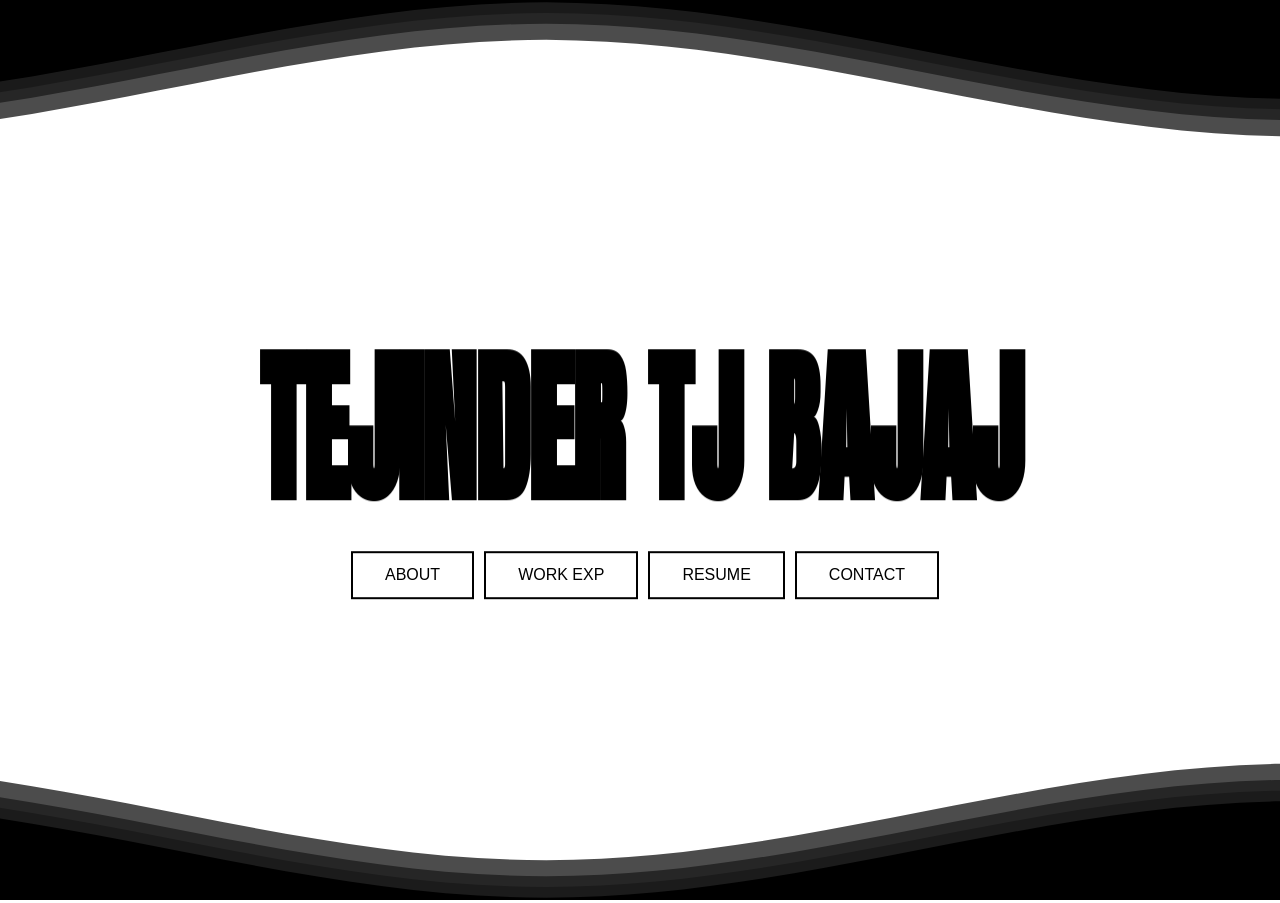
==== index.html @ eef7d951 "added github icon to page" ====
<!DOCTYPE html>
<html>
<head>
<link rel="stylesheet" type="text/css" href="style.css">
<link rel="preconnect" href="https://fonts.googleapis.com">
<link rel="preconnect" href="https://fonts.gstatic.com" crossorigin>
<link href="https://fonts.googleapis.com/css2?family=Anton&family=Archivo+Black&family=Bangers&family=Bebas+Neue&family=Bungee&family=Bungee+Shade&family=Creepster&family=Permanent+Marker&family=Righteous&family=Rubik+Mono+One&family=Russo+One&family=Special+Elite&family=Staatliches&family=Teko:wght@700&family=Titan+One&family=Orbitron:wght@900&family=Faster+One&family=Monoton&family=Fjalla+One&family=Alfa+Slab+One&family=Black+Ops+One&family=Chela+One&family=Frijole&family=Nosifer&family=Rubik+Glitch&family=Vast+Shadow&family=Ultra&family=Shrikhand&display=swap" rel="stylesheet">
<title>Tejinder</title>

<!-- Tab icon: GitHub profile picture. The square link works everywhere and the
     script below swaps it for a circular crop when the browser allows it. -->
<link rel="icon" id="site-icon" href="https://avatars.githubusercontent.com/u/181138594?v=4&amp;s=64">
<link rel="apple-touch-icon" href="https://avatars.githubusercontent.com/u/181138594?v=4&amp;s=180">
<script>
(function(){
  var img=new Image();
  img.crossOrigin='anonymous';
  img.onload=function(){
    try{
      var n=64,c=document.createElement('canvas');c.width=c.height=n;
      var x=c.getContext('2d');
      x.beginPath();x.arc(n/2,n/2,n/2,0,Math.PI*2);x.closePath();x.clip();
      x.drawImage(img,0,0,n,n);
      var url=c.toDataURL('image/png');
      var old=document.getElementById('site-icon');
      var l=document.createElement('link');l.rel='icon';l.type='image/png';l.id='site-icon';l.href=url;
      if(old&&old.parentNode)old.parentNode.removeChild(old);
      document.head.appendChild(l);
    }catch(e){}
  };
  img.src='https://avatars.githubusercontent.com/u/181138594?v=4&s=128';
})();
</script>

<!-- Profile picture badge (self-contained so it does not depend on style.css) -->
<style>
  #ghAvatar{position:fixed;top:16px;right:16px;z-index:50;display:block;width:48px;height:48px;
    border-radius:50%;overflow:hidden;border:2px solid #fff;box-shadow:0 2px 10px rgba(0,0,0,.35);
    transition:transform .2s ease,box-shadow .2s ease}
  #ghAvatar:hover,#ghAvatar:focus-visible{transform:scale(1.08);box-shadow:0 4px 16px rgba(0,0,0,.5)}
  #ghAvatar img{display:block;width:100%;height:100%;object-fit:cover}
</style>
</head>
<body>

<div id="introOverlay">
<div id="introPct">0<span id="introPctSign">%</span></div>
</div>

<a id="ghAvatar" href="https://github.com/justTej100" target="_blank" rel="noopener"
   aria-label="justTej100 on GitHub" title="justTej100 on GitHub">
<img src="https://avatars.githubusercontent.com/u/181138594?v=4&s=128" width="48" height="48"
     alt="justTej100 GitHub profile picture" onerror="this.parentNode.style.display='none'">
</a>

<main>
<div class="tejinder">
<canvas id="nameCanvas" onclick="triggerName()"></canvas>
<div class="buttonC">
<button>About</button>
<button>Work EXP</button>
<button>Resume</button>
<button>Contact</button>
</div>
</div>
</main>

<div class="waves-wrap">
<div>
<svg class="waves" xmlns="http://www.w3.org/2000/svg" xmlns:xlink="http://www.w3.org/1999/xlink"
viewBox="0 24 150 28" preserveAspectRatio="none" shape-rendering="auto">
<defs>
<path id="gentle-wave" d="M-160 44c30 0 58-18 88-18s 58 18 88 18 58-18 88-18 58 18 88 18 v44h-352z" />
</defs>
<g class="parallax">
<use xlink:href="#gentle-wave" x="48" y="0" fill="rgba(0,0,0,0.7)" />
<use xlink:href="#gentle-wave" x="48" y="3" fill="rgba(0,0,0,0.5)" />
<use xlink:href="#gentle-wave" x="48" y="5" fill="rgba(0,0,0,0.3)" />
<use xlink:href="#gentle-wave" x="48" y="7" fill="rgba(0,0,0,1)" />
</g>
</svg>
</div>
<div class="flip-upside-down">
<svg class="waves" xmlns="http://www.w3.org/2000/svg" xmlns:xlink="http://www.w3.org/1999/xlink"
viewBox="0 24 150 28" preserveAspectRatio="none" shape-rendering="auto">
<defs>
<path id="gentle-wave2" d="M-160 44c30 0 58-18 88-18s 58 18 88 18 58-18 88-18 58 18 88 18 v44h-352z" />
</defs>
<g class="parallax">
<use xlink:href="#gentle-wave2" x="48" y="0" fill="rgba(0,0,0,0.7)" />
<use xlink:href="#gentle-wave2" x="48" y="3" fill="rgba(0,0,0,0.5)" />
<use xlink:href="#gentle-wave2" x="48" y="5" fill="rgba(0,0,0,0.3)" />
<use xlink:href="#gentle-wave2" x="48" y="7" fill="rgba(0,0,0,1)" />
</g>
</svg>
</div>
</div>

<script src="script.js"></script>

</body>
</html>
---- style.css ----
@import url(//fonts.googleapis.com/css?family=Lato:300:400);

/* Drop your downloaded Mob Psycho lookalike font file in /fonts and point
   this at it. Falls back to Anton (loaded in index.html) until you do. */
@font-face {
  font-family: 'MobPsycho';
  src: url('fonts/mob100.woff2') format('woff2'),
       url('fonts/mob100.ttf') format('truetype');
  font-display: swap;
}

:root {
  --mob-font: 'MobPsycho', 'Anton', Impact, sans-serif;
}

/* ── Startup power-meter overlay ── */
#introOverlay {
  position: fixed;
  inset: 0;
  background: #000;
  display: flex;
  align-items: center;
  justify-content: center;
  z-index: 9999;
  transition: opacity 0.25s ease, visibility 0.25s ease;
}

#introOverlay.hide {
  opacity: 0;
  visibility: hidden;
  pointer-events: none;
}

#introPct {
  font-family: var(--mob-font);
  font-size: clamp(64px, 18vw, 160px);
  color: #fff;
  letter-spacing: 2px;
  line-height: 1;
}

#introPctSign {
  font-size: 0.5em;
  margin-left: 4px;
}

html {
  height: 100%;
  overflow: hidden;
  scroll-behavior: smooth;
}

body {
  font-family: Arial, Helvetica, sans-serif;
  height: 100%;
  width: 100%;
  margin: 0;
  padding: 0;
  display: flex;
  flex-direction: column;
  overflow: hidden;
  background: #fff;
}

main {
  max-width: 800px;
  margin: 0 auto;
  padding: 20px;
  flex-grow: 1;
}

/* ── Name canvas ── */
#nameCanvas {
  display: block;
  cursor: pointer;
  width: 100%;
  height: auto;
}

/* ── Centered name block ── */
.tejinder {
  position: absolute;
  top: 50%;
  left: 50%;
  transform: translate(-50%, -50%);
  text-align: center;
  width: min(calc(100vw - 16px), 1100px);
}

/* ── Buttons ── */
.buttonC {
  display: flex;
  justify-content: center;
  margin-top: 6px;
}

button {
  margin-left: 10px;
  padding: 0.8em 2em;
  border: 2px solid #000;
  position: relative;
  overflow: hidden;
  background-color: transparent;
  text-align: center;
  text-transform: uppercase;
  font-size: 16px;
  transition: .3s;
  z-index: 1;
  font-family: inherit;
  color: #000;
  cursor: pointer;
}

button::before {
  content: '';
  width: 0;
  height: 300%;
  position: absolute;
  top: 50%;
  left: 50%;
  transform: translate(-50%, -50%) rotate(45deg);
  background: #000;
  transition: .5s ease;
  display: block;
  z-index: -1;
}

button:hover::before {
  width: 105%;
}

button:hover {
  color: #fff;
}

/* ── Waves ── */
.waves-wrap {
  width: 100%;
  position: relative;
}

.waves {
  position: relative;
  width: 100%;
  height: 25vh;
  margin-bottom: -7px;
  min-height: 100px;
  max-height: 150px;
}

.flip-upside-down {
  transform: rotateX(180deg);
  position: fixed;
  top: 0;
  width: 100%;
}

/* ── Wave animation ── */
.parallax > use {
  animation: move-forever 25s cubic-bezier(.55,.5,.45,.5) infinite;
}
.parallax > use:nth-child(1) {
  animation-delay: -2s;
  animation-duration: 7s;
}
.parallax > use:nth-child(2) {
  animation-delay: -3s;
  animation-duration: 10s;
}
.parallax > use:nth-child(3) {
  animation-delay: -4s;
  animation-duration: 13s;
}
.parallax > use:nth-child(4) {
  animation-delay: -5s;
  animation-duration: 20s;
}

@keyframes move-forever {
  0%   { transform: translate3d(-90px,0,0); }
  100% { transform: translate3d(85px,0,0); }
}

/* ── Mobile ── */
@media (max-width: 768px) {
  .waves {
    height: 40px;
    min-height: 40px;
  }
  h1 {
    font-size: 24px;
  }
}
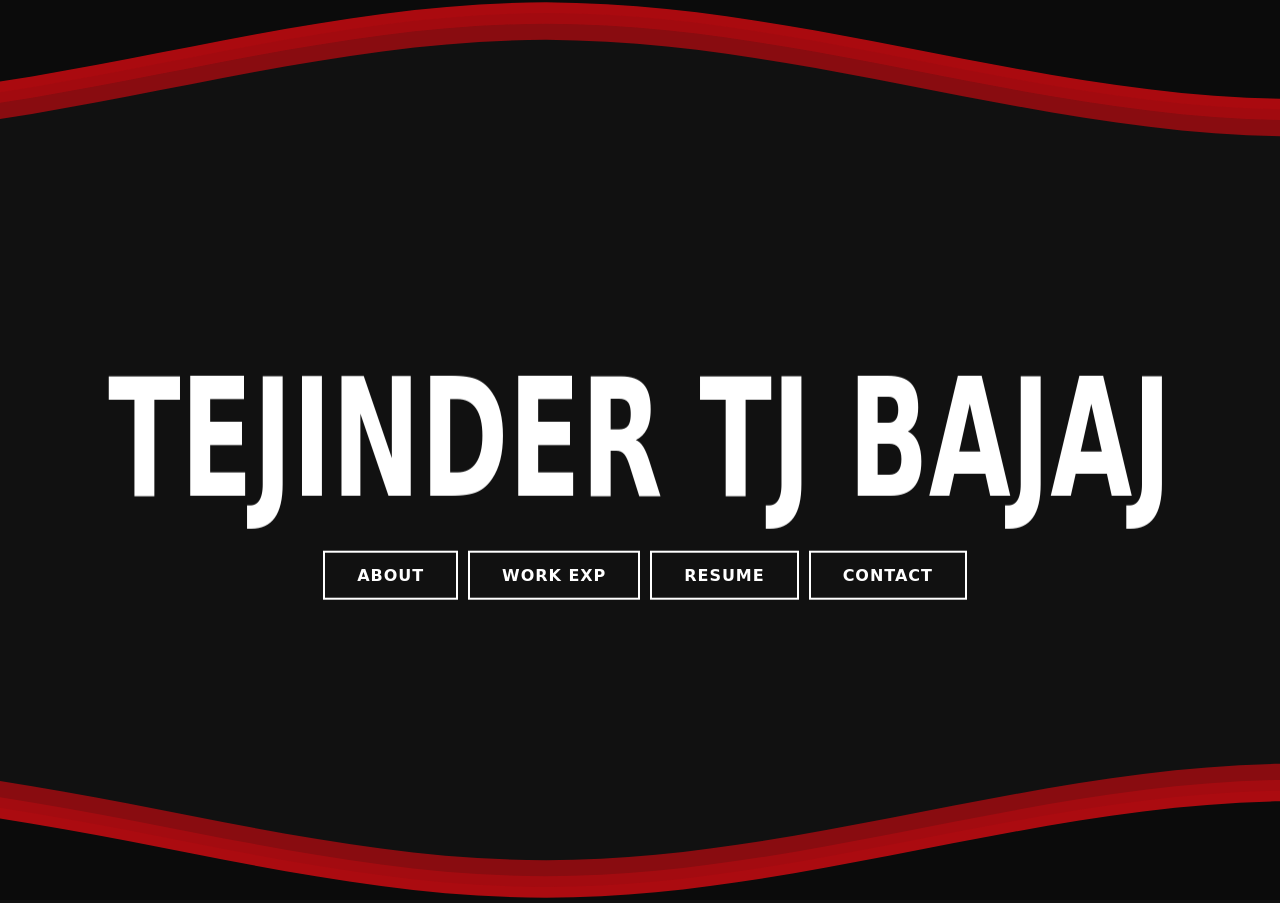
==== commit 1b78f71d: "new design and removed font changing constantly" ====
--- a/index.html
+++ b/index.html
@@ -1,45 +1,52 @@
 <!DOCTYPE html>
-<html>
+<html lang="en">
 <head>
+<meta charset="utf-8">
+<meta name="viewport" content="width=device-width, initial-scale=1">
+<meta name="theme-color" content="#0b0b0b">
+<meta name="color-scheme" content="dark">
 <link rel="stylesheet" type="text/css" href="style.css">
-<link rel="preconnect" href="https://fonts.googleapis.com">
-<link rel="preconnect" href="https://fonts.gstatic.com" crossorigin>
-<link href="https://fonts.googleapis.com/css2?family=Anton&family=Archivo+Black&family=Bangers&family=Bebas+Neue&family=Bungee&family=Bungee+Shade&family=Creepster&family=Permanent+Marker&family=Righteous&family=Rubik+Mono+One&family=Russo+One&family=Special+Elite&family=Staatliches&family=Teko:wght@700&family=Titan+One&family=Orbitron:wght@900&family=Faster+One&family=Monoton&family=Fjalla+One&family=Alfa+Slab+One&family=Black+Ops+One&family=Chela+One&family=Frijole&family=Nosifer&family=Rubik+Glitch&family=Vast+Shadow&family=Ultra&family=Shrikhand&display=swap" rel="stylesheet">
 <title>Tejinder</title>
 
 <!-- Tab icon: GitHub profile picture. The square link works everywhere and the
      script below swaps it for a circular crop when the browser allows it. -->
 <link rel="icon" id="site-icon" href="https://avatars.githubusercontent.com/u/181138594?v=4&amp;s=64">
 <link rel="apple-touch-icon" href="https://avatars.githubusercontent.com/u/181138594?v=4&amp;s=180">
+<!-- Tab icon: GitHub profile picture. The square link is the fallback. The script below
+     upgrades it to a circular crop. It uses its own image size (s=96) so it never shares a
+     cache entry with the other avatar requests on the page, and it retries once on failure. -->
 <script>
 (function(){
-  var img=new Image();
-  img.crossOrigin='anonymous';
-  img.onload=function(){
-    try{
-      var n=64,c=document.createElement('canvas');c.width=c.height=n;
-      var x=c.getContext('2d');
-      x.beginPath();x.arc(n/2,n/2,n/2,0,Math.PI*2);x.closePath();x.clip();
-      x.drawImage(img,0,0,n,n);
-      var url=c.toDataURL('image/png');
-      var old=document.getElementById('site-icon');
-      var l=document.createElement('link');l.rel='icon';l.type='image/png';l.id='site-icon';l.href=url;
-      if(old&&old.parentNode)old.parentNode.removeChild(old);
-      document.head.appendChild(l);
-    }catch(e){}
-  };
-  img.src='https://avatars.githubusercontent.com/u/181138594?v=4&s=128';
+  var BASE='https://avatars.githubusercontent.com/u/181138594?v=4';
+  function swap(url){
+    var old=document.getElementById('site-icon'),l=document.createElement('link');
+    l.rel='icon';l.type='image/png';l.sizes='64x64';l.id='site-icon';l.href=url;
+    if(old&&old.parentNode)old.parentNode.removeChild(old);
+    document.head.appendChild(l);
+  }
+  function circle(img){
+    var n=64,c=document.createElement('canvas');c.width=c.height=n;
+    var x=c.getContext('2d');
+    x.beginPath();x.arc(n/2,n/2,n/2,0,Math.PI*2);x.closePath();x.clip();
+    x.drawImage(img,0,0,n,n);
+    return c.toDataURL('image/png');
+  }
+  function load(src,retry){
+    var img=new Image();img.crossOrigin='anonymous';
+    img.onload=function(){
+      try{swap(circle(img));console.info('[icon] circular icon applied');}
+      catch(e){console.info('[icon] canvas blocked, keeping square icon');}
+    };
+    img.onerror=function(){
+      if(retry){console.info('[icon] first load failed, retrying');load(src+'&r='+Date.now(),false);}
+      else console.info('[icon] avatar unreadable, keeping square icon');
+    };
+    img.src=src;
+  }
+  load(BASE+'&s=96',true);
 })();
 </script>
 
-<!-- Profile picture badge (self-contained so it does not depend on style.css) -->
-<style>
-  #ghAvatar{position:fixed;top:16px;right:16px;z-index:50;display:block;width:48px;height:48px;
-    border-radius:50%;overflow:hidden;border:2px solid #fff;box-shadow:0 2px 10px rgba(0,0,0,.35);
-    transition:transform .2s ease,box-shadow .2s ease}
-  #ghAvatar:hover,#ghAvatar:focus-visible{transform:scale(1.08);box-shadow:0 4px 16px rgba(0,0,0,.5)}
-  #ghAvatar img{display:block;width:100%;height:100%;object-fit:cover}
-</style>
 </head>
 <body>
 
--- a/style.css
+++ b/style.css
@@ -1,23 +1,21 @@
-@import url(//fonts.googleapis.com/css?family=Lato:300:400);
-
-/* Drop your downloaded Mob Psycho lookalike font file in /fonts and point
-   this at it. Falls back to Anton (loaded in index.html) until you do. */
-@font-face {
-  font-family: 'MobPsycho';
-  src: url('fonts/mob100.woff2') format('woff2'),
-       url('fonts/mob100.ttf') format('truetype');
-  font-display: swap;
-}
-
+/* Palette sampled from the reference screenshot */
 :root {
-  --mob-font: 'MobPsycho', 'Anton', Impact, sans-serif;
+  --bg:    #111111;   /* page background */
+  --deep:  #0b0b0b;   /* darker panels, intro screen, wave floor */
+  --red:   #bd0b11;   /* accent */
+  --text:  #ffffff;
+  --muted: #8a8a8a;
+  --line:  #222222;
+  /* Same system UI font stack the report site uses */
+  --font: system-ui, -apple-system, BlinkMacSystemFont, 'Segoe UI', Helvetica, Arial, sans-serif;
+  color-scheme: dark;
 }
 
 /* ── Startup power-meter overlay ── */
 #introOverlay {
   position: fixed;
   inset: 0;
-  background: #000;
+  background: var(--deep);
   display: flex;
   align-items: center;
   justify-content: center;
@@ -32,9 +30,10 @@
 }
 
 #introPct {
-  font-family: var(--mob-font);
+  font-family: var(--font);
+  font-weight: 800;
   font-size: clamp(64px, 18vw, 160px);
-  color: #fff;
+  color: var(--text);
   letter-spacing: 2px;
   line-height: 1;
 }
@@ -42,6 +41,7 @@
 #introPctSign {
   font-size: 0.5em;
   margin-left: 4px;
+  color: var(--red);
 }
 
 html {
@@ -51,7 +51,8 @@
 }
 
 body {
-  font-family: Arial, Helvetica, sans-serif;
+  font-family: var(--font);
+  color: var(--text);
   height: 100%;
   width: 100%;
   margin: 0;
@@ -59,7 +60,7 @@
   display: flex;
   flex-direction: column;
   overflow: hidden;
-  background: #fff;
+  background: var(--bg);
 }
 
 main {
@@ -97,17 +98,19 @@
 button {
   margin-left: 10px;
   padding: 0.8em 2em;
-  border: 2px solid #000;
+  border: 2px solid var(--text);
   position: relative;
   overflow: hidden;
   background-color: transparent;
   text-align: center;
   text-transform: uppercase;
   font-size: 16px;
+  font-weight: 600;
+  letter-spacing: 0.06em;
   transition: .3s;
   z-index: 1;
   font-family: inherit;
-  color: #000;
+  color: var(--text);
   cursor: pointer;
 }
 
@@ -119,7 +122,7 @@
   top: 50%;
   left: 50%;
   transform: translate(-50%, -50%) rotate(45deg);
-  background: #000;
+  background: var(--red);
   transition: .5s ease;
   display: block;
   z-index: -1;
@@ -130,7 +133,42 @@
 }
 
 button:hover {
-  color: #fff;
+  color: var(--text);
+  border-color: var(--red);
+}
+
+button:focus-visible {
+  outline: 2px solid var(--red);
+  outline-offset: 3px;
+}
+
+/* ── GitHub profile picture badge ── */
+#ghAvatar {
+  position: fixed;
+  top: 16px;
+  right: 16px;
+  z-index: 50;
+  display: block;
+  width: 48px;
+  height: 48px;
+  border-radius: 50%;
+  overflow: hidden;
+  border: 2px solid var(--red);
+  box-shadow: 0 2px 10px rgba(0, 0, 0, .6);
+  transition: transform .2s ease, border-color .2s ease;
+}
+
+#ghAvatar:hover,
+#ghAvatar:focus-visible {
+  transform: scale(1.08);
+  border-color: var(--text);
+}
+
+#ghAvatar img {
+  display: block;
+  width: 100%;
+  height: 100%;
+  object-fit: cover;
 }
 
 /* ── Waves ── */
@@ -154,6 +192,12 @@
   top: 0;
   width: 100%;
 }
+
+/* Wave colours (CSS overrides the fill attributes in index.html) */
+.parallax > use:nth-child(1) { fill: rgba(189, 11, 17, 0.7); }
+.parallax > use:nth-child(2) { fill: rgba(189, 11, 17, 0.5); }
+.parallax > use:nth-child(3) { fill: rgba(189, 11, 17, 0.3); }
+.parallax > use:nth-child(4) { fill: var(--deep); }
 
 /* ── Wave animation ── */
 .parallax > use {
@@ -187,7 +231,15 @@
     height: 40px;
     min-height: 40px;
   }
-  h1 {
-    font-size: 24px;
+  .buttonC {
+    flex-wrap: wrap;
+    gap: 8px;
+    padding: 0 8px;
+  }
+  button {
+    margin-left: 0;
+    flex: 1 1 calc(50% - 8px);
+    padding: 0.9em 0.5em;
+    font-size: 14px;
   }
 }
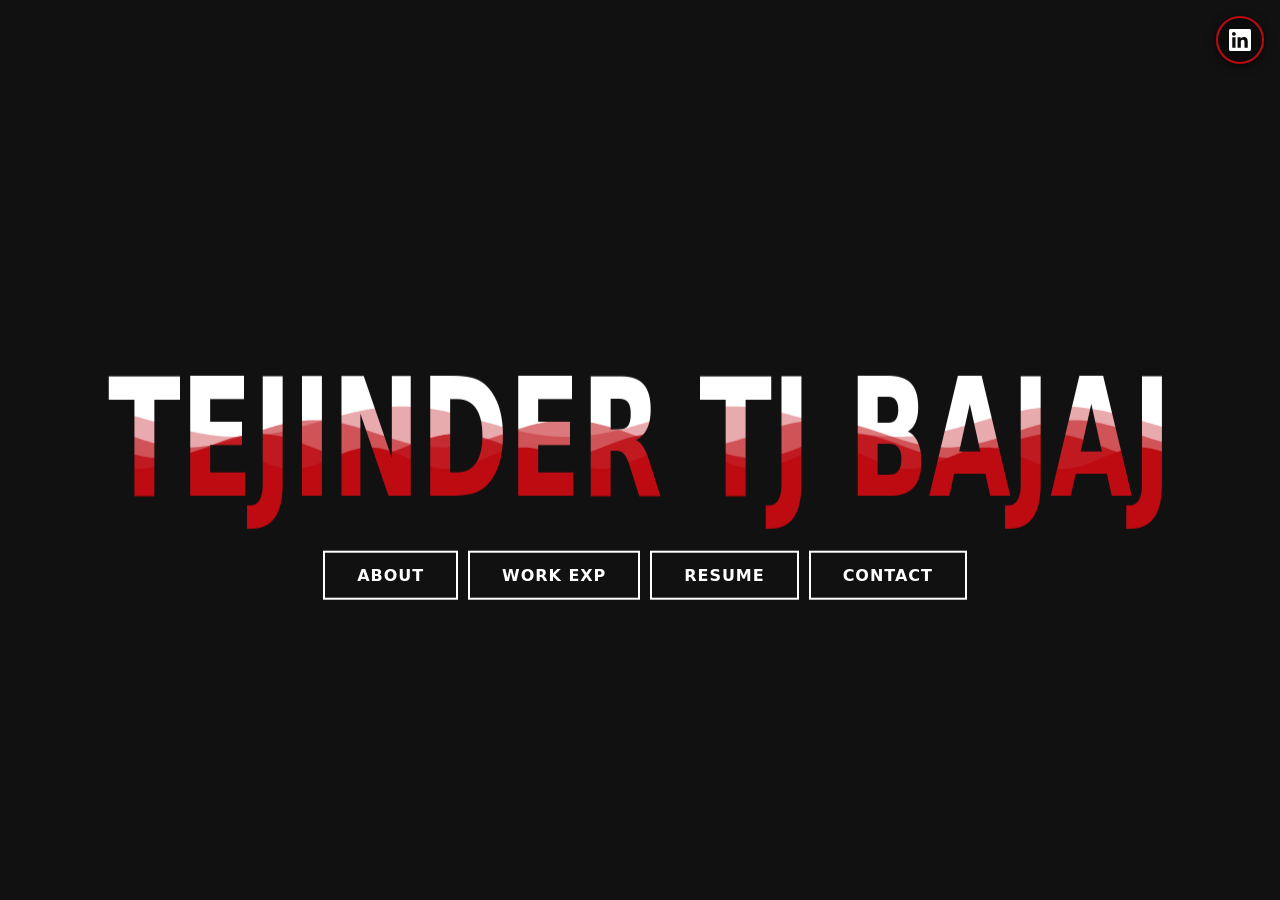
==== commit 86f66263: "placed the waves inside of the text" ====
--- a/index.html
+++ b/index.html
@@ -6,10 +6,68 @@
 <meta name="theme-color" content="#0b0b0b">
 <meta name="color-scheme" content="dark">
 <link rel="stylesheet" type="text/css" href="style.css">
-<title>Tejinder</title>
+<title>Tejinder (TJ) Bajaj | Portfolio</title>
+<meta name="description" content="Personal portfolio of Tejinder (TJ) Bajaj, with links to GitHub (justTej100) and LinkedIn.">
+<meta name="author" content="Tejinder Bajaj">
+<meta name="robots" content="index, follow, max-image-preview:large">
+<link rel="canonical" href="https://justtej100.github.io/portfolio/">
 
-<!-- Tab icon: GitHub profile picture. The square link works everywhere and the
-     script below swaps it for a circular crop when the browser allows it. -->
+<!-- Open Graph / Twitter link previews -->
+<meta property="og:type" content="website">
+<meta property="og:site_name" content="Tejinder (TJ) Bajaj">
+<meta property="og:title" content="Tejinder (TJ) Bajaj | Portfolio">
+<meta property="og:description" content="Personal portfolio of Tejinder (TJ) Bajaj, with links to GitHub (justTej100) and LinkedIn.">
+<meta property="og:url" content="https://justtej100.github.io/portfolio/">
+<meta property="og:image" content="https://justtej100.github.io/portfolio/og-image.png">
+<meta property="og:image:width" content="1200">
+<meta property="og:image:height" content="630">
+<meta property="og:image:alt" content="Tejinder TJ Bajaj portfolio. The name is filled with flowing red waves on a black background.">
+<meta name="twitter:card" content="summary_large_image">
+<meta name="twitter:title" content="Tejinder (TJ) Bajaj | Portfolio">
+<meta name="twitter:description" content="Personal portfolio of Tejinder (TJ) Bajaj, with links to GitHub (justTej100) and LinkedIn.">
+<meta name="twitter:image" content="https://justtej100.github.io/portfolio/og-image.png">
+
+<!-- Structured data so search engines and AI tools know who this page is about -->
+<script type="application/ld+json">
+{
+  "@context": "https://schema.org",
+  "@graph": [
+    {
+      "@type": "WebSite",
+      "@id": "https://justtej100.github.io/portfolio/#website",
+      "url": "https://justtej100.github.io/portfolio/",
+      "name": "Tejinder (TJ) Bajaj",
+      "inLanguage": "en",
+      "publisher": {
+        "@id": "https://justtej100.github.io/portfolio/#person"
+      }
+    },
+    {
+      "@type": "Person",
+      "@id": "https://justtej100.github.io/portfolio/#person",
+      "name": "Tejinder Bajaj",
+      "alternateName": [
+        "TJ Bajaj",
+        "Tejinder TJ Bajaj",
+        "justTej100"
+      ],
+      "url": "https://justtej100.github.io/portfolio/",
+      "image": "https://avatars.githubusercontent.com/u/181138594?v=4",
+      "sameAs": [
+        "https://github.com/justTej100",
+        "https://www.linkedin.com/in/tejindertjbajaj"
+      ],
+      "mainEntityOfPage": {
+        "@id": "https://justtej100.github.io/portfolio/#website"
+      }
+    }
+  ]
+}
+</script>
+
+<!-- Without JavaScript, skip the loading screen and show the name as plain text -->
+<noscript><style>#introOverlay{display:none}.sr-only{position:static;width:auto;height:auto;margin:45vh 16px 0;clip:auto;overflow:visible;text-align:center;font-size:clamp(28px,8vw,64px)}</style></noscript>
+
 <link rel="icon" id="site-icon" href="https://avatars.githubusercontent.com/u/181138594?v=4&amp;s=64">
 <link rel="apple-touch-icon" href="https://avatars.githubusercontent.com/u/181138594?v=4&amp;s=180">
 <!-- Tab icon: GitHub profile picture. The square link is the fallback. The script below
@@ -50,19 +108,24 @@
 </head>
 <body>
 
-<div id="introOverlay">
+<div id="introOverlay" aria-hidden="true" data-nosnippet>
 <div id="introPct">0<span id="introPctSign">%</span></div>
 </div>
 
-<a id="ghAvatar" href="https://github.com/justTej100" target="_blank" rel="noopener"
-   aria-label="justTej100 on GitHub" title="justTej100 on GitHub">
+<nav class="social" aria-label="Social links">
+<a id="liLink" href="https://www.linkedin.com/in/tejindertjbajaj" target="_blank" rel="me noopener"
+   aria-label="Tejinder TJ Bajaj on LinkedIn" title="LinkedIn"><svg viewBox="0 0 24 24" width="22" height="22" aria-hidden="true" focusable="false"><path fill="currentColor" d="M20.447 20.452h-3.554v-5.569c0-1.328-.027-3.037-1.852-3.037-1.853 0-2.136 1.445-2.136 2.939v5.667H9.351V9h3.414v1.561h.046c.477-.9 1.637-1.85 3.37-1.85 3.601 0 4.267 2.37 4.267 5.455v6.286zM5.337 7.433c-1.144 0-2.063-.926-2.063-2.065 0-1.138.92-2.063 2.063-2.063 1.14 0 2.064.925 2.064 2.063 0 1.139-.925 2.065-2.064 2.065zm1.782 13.019H3.555V9h3.564v11.452zM22.225 0H1.771C.792 0 0 .774 0 1.729v20.542C0 23.227.792 24 1.771 24h20.451C23.2 24 24 23.227 24 22.271V1.729C24 .774 23.2 0 22.222 0h.003z"/></svg></a>
+<a id="ghAvatar" href="https://github.com/justTej100" target="_blank" rel="me noopener"
+   aria-label="justTej100 on GitHub" title="GitHub">
 <img src="https://avatars.githubusercontent.com/u/181138594?v=4&s=128" width="48" height="48"
      alt="justTej100 GitHub profile picture" onerror="this.parentNode.style.display='none'">
 </a>
+</nav>
 
 <main>
+<h1 class="sr-only">Tejinder (TJ) Bajaj</h1>
 <div class="tejinder">
-<canvas id="nameCanvas" onclick="triggerName()"></canvas>
+<canvas id="nameCanvas" aria-hidden="true"></canvas>
 <div class="buttonC">
 <button>About</button>
 <button>Work EXP</button>
@@ -72,37 +135,6 @@
 </div>
 </main>
 
-<div class="waves-wrap">
-<div>
-<svg class="waves" xmlns="http://www.w3.org/2000/svg" xmlns:xlink="http://www.w3.org/1999/xlink"
-viewBox="0 24 150 28" preserveAspectRatio="none" shape-rendering="auto">
-<defs>
-<path id="gentle-wave" d="M-160 44c30 0 58-18 88-18s 58 18 88 18 58-18 88-18 58 18 88 18 v44h-352z" />
-</defs>
-<g class="parallax">
-<use xlink:href="#gentle-wave" x="48" y="0" fill="rgba(0,0,0,0.7)" />
-<use xlink:href="#gentle-wave" x="48" y="3" fill="rgba(0,0,0,0.5)" />
-<use xlink:href="#gentle-wave" x="48" y="5" fill="rgba(0,0,0,0.3)" />
-<use xlink:href="#gentle-wave" x="48" y="7" fill="rgba(0,0,0,1)" />
-</g>
-</svg>
-</div>
-<div class="flip-upside-down">
-<svg class="waves" xmlns="http://www.w3.org/2000/svg" xmlns:xlink="http://www.w3.org/1999/xlink"
-viewBox="0 24 150 28" preserveAspectRatio="none" shape-rendering="auto">
-<defs>
-<path id="gentle-wave2" d="M-160 44c30 0 58-18 88-18s 58 18 88 18 58-18 88-18 58 18 88 18 v44h-352z" />
-</defs>
-<g class="parallax">
-<use xlink:href="#gentle-wave2" x="48" y="0" fill="rgba(0,0,0,0.7)" />
-<use xlink:href="#gentle-wave2" x="48" y="3" fill="rgba(0,0,0,0.5)" />
-<use xlink:href="#gentle-wave2" x="48" y="5" fill="rgba(0,0,0,0.3)" />
-<use xlink:href="#gentle-wave2" x="48" y="7" fill="rgba(0,0,0,1)" />
-</g>
-</svg>
-</div>
-</div>
-
 <script src="script.js"></script>
 
 </body>
--- a/style.css
+++ b/style.css
@@ -73,7 +73,6 @@
 /* ── Name canvas ── */
 #nameCanvas {
   display: block;
-  cursor: pointer;
   width: 100%;
   height: auto;
 }
@@ -142,26 +141,45 @@
   outline-offset: 3px;
 }
 
-/* ── GitHub profile picture badge ── */
-#ghAvatar {
+/* ── Social links (LinkedIn + GitHub picture) ── */
+.social {
   position: fixed;
   top: 16px;
   right: 16px;
   z-index: 50;
-  display: block;
+  display: flex;
+  align-items: center;
+  gap: 12px;
+}
+
+.social a {
+  display: flex;
+  align-items: center;
+  justify-content: center;
+  box-sizing: border-box;
   width: 48px;
   height: 48px;
   border-radius: 50%;
   overflow: hidden;
   border: 2px solid var(--red);
   box-shadow: 0 2px 10px rgba(0, 0, 0, .6);
-  transition: transform .2s ease, border-color .2s ease;
-}
-
-#ghAvatar:hover,
-#ghAvatar:focus-visible {
+  transition: transform .2s ease, border-color .2s ease, background-color .2s ease;
+}
+
+.social a:hover,
+.social a:focus-visible {
   transform: scale(1.08);
   border-color: var(--text);
+}
+
+#liLink {
+  background: var(--deep);
+  color: var(--text);
+}
+
+#liLink:hover,
+#liLink:focus-visible {
+  background: var(--red);
 }
 
 #ghAvatar img {
@@ -171,66 +189,8 @@
   object-fit: cover;
 }
 
-/* ── Waves ── */
-.waves-wrap {
-  width: 100%;
-  position: relative;
-}
-
-.waves {
-  position: relative;
-  width: 100%;
-  height: 25vh;
-  margin-bottom: -7px;
-  min-height: 100px;
-  max-height: 150px;
-}
-
-.flip-upside-down {
-  transform: rotateX(180deg);
-  position: fixed;
-  top: 0;
-  width: 100%;
-}
-
-/* Wave colours (CSS overrides the fill attributes in index.html) */
-.parallax > use:nth-child(1) { fill: rgba(189, 11, 17, 0.7); }
-.parallax > use:nth-child(2) { fill: rgba(189, 11, 17, 0.5); }
-.parallax > use:nth-child(3) { fill: rgba(189, 11, 17, 0.3); }
-.parallax > use:nth-child(4) { fill: var(--deep); }
-
-/* ── Wave animation ── */
-.parallax > use {
-  animation: move-forever 25s cubic-bezier(.55,.5,.45,.5) infinite;
-}
-.parallax > use:nth-child(1) {
-  animation-delay: -2s;
-  animation-duration: 7s;
-}
-.parallax > use:nth-child(2) {
-  animation-delay: -3s;
-  animation-duration: 10s;
-}
-.parallax > use:nth-child(3) {
-  animation-delay: -4s;
-  animation-duration: 13s;
-}
-.parallax > use:nth-child(4) {
-  animation-delay: -5s;
-  animation-duration: 20s;
-}
-
-@keyframes move-forever {
-  0%   { transform: translate3d(-90px,0,0); }
-  100% { transform: translate3d(85px,0,0); }
-}
-
 /* ── Mobile ── */
 @media (max-width: 768px) {
-  .waves {
-    height: 40px;
-    min-height: 40px;
-  }
   .buttonC {
     flex-wrap: wrap;
     gap: 8px;
@@ -242,4 +202,17 @@
     padding: 0.9em 0.5em;
     font-size: 14px;
   }
+}
+
+/* Real text for search engines and screen readers (the visible name is drawn on a canvas) */
+.sr-only {
+  position: absolute;
+  width: 1px;
+  height: 1px;
+  margin: -1px;
+  padding: 0;
+  overflow: hidden;
+  clip: rect(0, 0, 0, 0);
+  white-space: nowrap;
+  border: 0;
 }
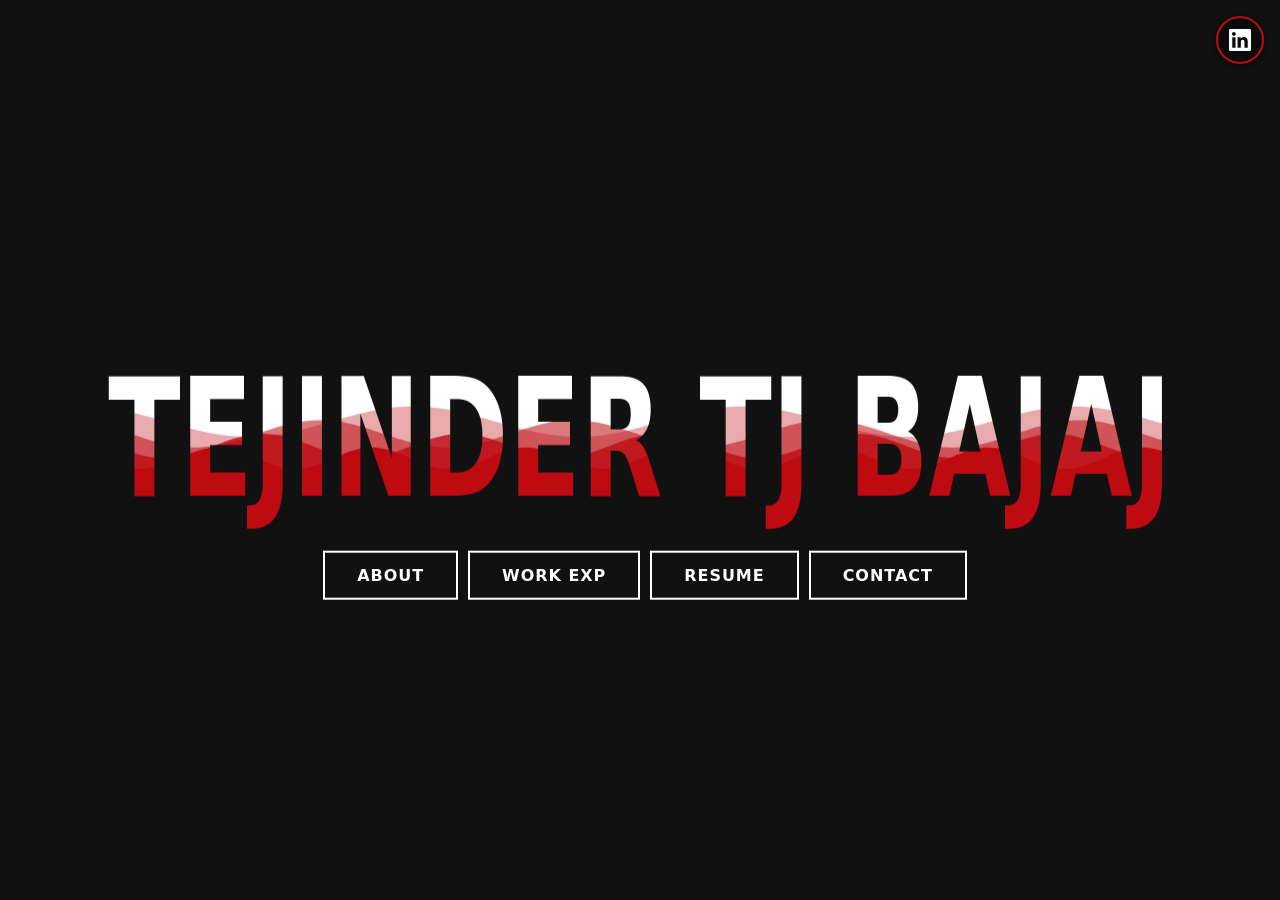
==== commit b40acf7b: "new layout" ====
--- a/index.html
+++ b/index.html
@@ -6,16 +6,16 @@
 <meta name="theme-color" content="#0b0b0b">
 <meta name="color-scheme" content="dark">
 <link rel="stylesheet" type="text/css" href="style.css">
-<title>Tejinder (TJ) Bajaj | Portfolio</title>
-<meta name="description" content="Personal portfolio of Tejinder (TJ) Bajaj, with links to GitHub (justTej100) and LinkedIn.">
+<title>Tejinder Tj Bajaj | Portfolio</title>
+<meta name="description" content="Personal portfolio of Tejinder Tj Bajaj, with links to GitHub (justTej100) and LinkedIn.">
 <meta name="author" content="Tejinder Bajaj">
 <meta name="robots" content="index, follow, max-image-preview:large">
 <link rel="canonical" href="https://justtej100.github.io/portfolio/">
 
 <!-- Open Graph / Twitter link previews -->
 <meta property="og:type" content="website">
-<meta property="og:site_name" content="Tejinder (TJ) Bajaj">
-<meta property="og:title" content="Tejinder (TJ) Bajaj | Portfolio">
+<meta property="og:site_name" content="Tejinder Tj Bajaj">
+<meta property="og:title" content="Tejinder Tj Bajaj | Portfolio">
 <meta property="og:description" content="Personal portfolio of Tejinder (TJ) Bajaj, with links to GitHub (justTej100) and LinkedIn.">
 <meta property="og:url" content="https://justtej100.github.io/portfolio/">
 <meta property="og:image" content="https://justtej100.github.io/portfolio/og-image.png">
@@ -36,7 +36,7 @@
       "@type": "WebSite",
       "@id": "https://justtej100.github.io/portfolio/#website",
       "url": "https://justtej100.github.io/portfolio/",
-      "name": "Tejinder (TJ) Bajaj",
+      "name": "Tejinder Tj Bajaj",
       "inLanguage": "en",
       "publisher": {
         "@id": "https://justtej100.github.io/portfolio/#person"
@@ -47,8 +47,8 @@
       "@id": "https://justtej100.github.io/portfolio/#person",
       "name": "Tejinder Bajaj",
       "alternateName": [
-        "TJ Bajaj",
-        "Tejinder TJ Bajaj",
+        "Tj Bajaj",
+        "Tejinder Tj Bajaj",
         "justTej100"
       ],
       "url": "https://justtej100.github.io/portfolio/",
@@ -114,7 +114,7 @@
 
 <nav class="social" aria-label="Social links">
 <a id="liLink" href="https://www.linkedin.com/in/tejindertjbajaj" target="_blank" rel="me noopener"
-   aria-label="Tejinder TJ Bajaj on LinkedIn" title="LinkedIn"><svg viewBox="0 0 24 24" width="22" height="22" aria-hidden="true" focusable="false"><path fill="currentColor" d="M20.447 20.452h-3.554v-5.569c0-1.328-.027-3.037-1.852-3.037-1.853 0-2.136 1.445-2.136 2.939v5.667H9.351V9h3.414v1.561h.046c.477-.9 1.637-1.85 3.37-1.85 3.601 0 4.267 2.37 4.267 5.455v6.286zM5.337 7.433c-1.144 0-2.063-.926-2.063-2.065 0-1.138.92-2.063 2.063-2.063 1.14 0 2.064.925 2.064 2.063 0 1.139-.925 2.065-2.064 2.065zm1.782 13.019H3.555V9h3.564v11.452zM22.225 0H1.771C.792 0 0 .774 0 1.729v20.542C0 23.227.792 24 1.771 24h20.451C23.2 24 24 23.227 24 22.271V1.729C24 .774 23.2 0 22.222 0h.003z"/></svg></a>
+   aria-label="Tejinder Tj Bajaj on LinkedIn" title="LinkedIn"><svg viewBox="0 0 24 24" width="22" height="22" aria-hidden="true" focusable="false"><path fill="currentColor" d="M20.447 20.452h-3.554v-5.569c0-1.328-.027-3.037-1.852-3.037-1.853 0-2.136 1.445-2.136 2.939v5.667H9.351V9h3.414v1.561h.046c.477-.9 1.637-1.85 3.37-1.85 3.601 0 4.267 2.37 4.267 5.455v6.286zM5.337 7.433c-1.144 0-2.063-.926-2.063-2.065 0-1.138.92-2.063 2.063-2.063 1.14 0 2.064.925 2.064 2.063 0 1.139-.925 2.065-2.064 2.065zm1.782 13.019H3.555V9h3.564v11.452zM22.225 0H1.771C.792 0 0 .774 0 1.729v20.542C0 23.227.792 24 1.771 24h20.451C23.2 24 24 23.227 24 22.271V1.729C24 .774 23.2 0 22.222 0h.003z"/></svg></a>
 <a id="ghAvatar" href="https://github.com/justTej100" target="_blank" rel="me noopener"
    aria-label="justTej100 on GitHub" title="GitHub">
 <img src="https://avatars.githubusercontent.com/u/181138594?v=4&s=128" width="48" height="48"
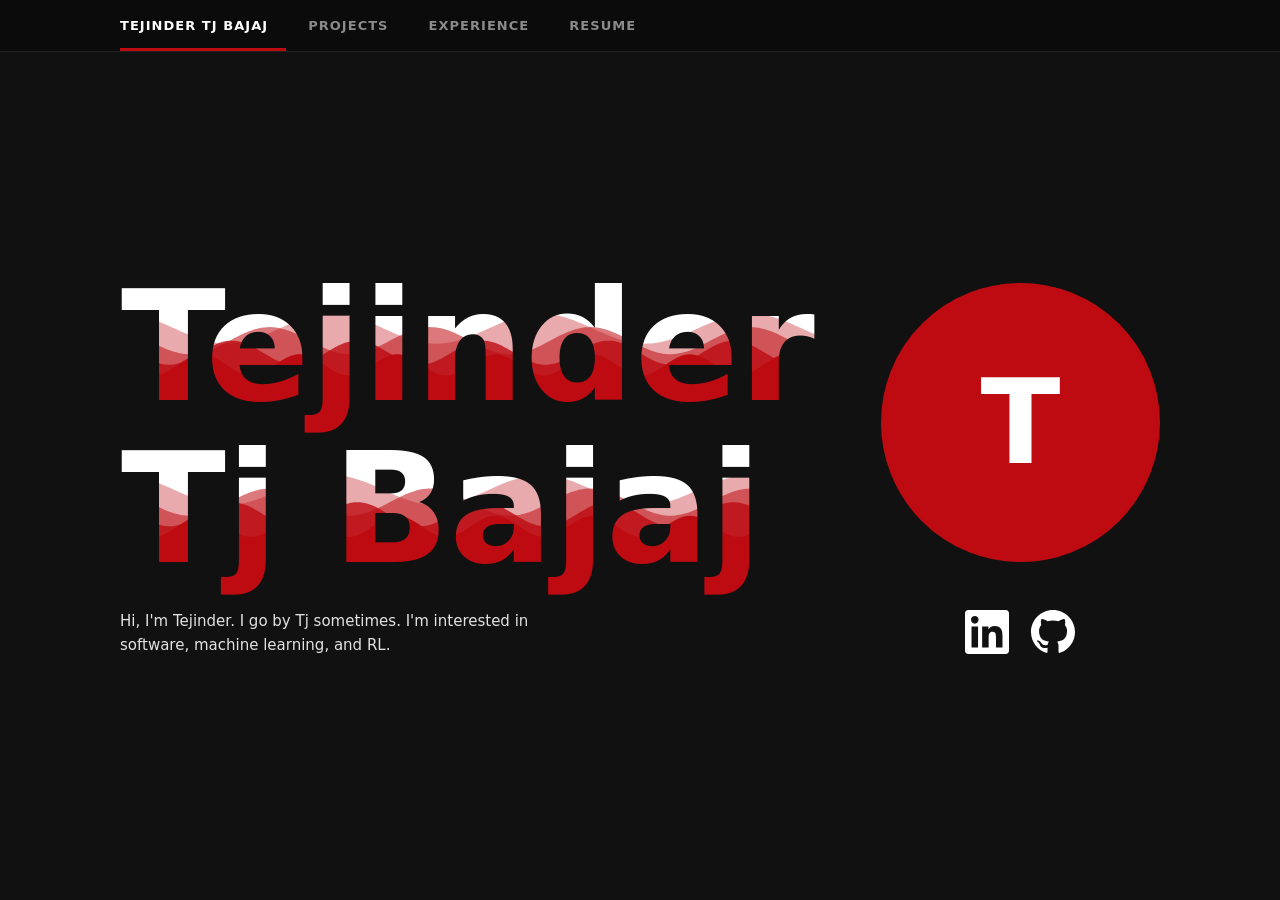
==== commit 2eb97a9b: "changed layout again" ====
--- a/index.html
+++ b/index.html
@@ -5,18 +5,18 @@
 <meta name="viewport" content="width=device-width, initial-scale=1">
 <meta name="theme-color" content="#0b0b0b">
 <meta name="color-scheme" content="dark">
-<link rel="stylesheet" type="text/css" href="style.css">
-<title>Tejinder Tj Bajaj | Portfolio</title>
-<meta name="description" content="Personal portfolio of Tejinder Tj Bajaj, with links to GitHub (justTej100) and LinkedIn.">
+<link rel="stylesheet" href="style.css">
+<title>Tejinder (TJ) Bajaj | Portfolio</title>
+<meta name="description" content="Personal portfolio of Tejinder (TJ) Bajaj, who is interested in software, machine learning, and reinforcement learning (RL).">
 <meta name="author" content="Tejinder Bajaj">
 <meta name="robots" content="index, follow, max-image-preview:large">
 <link rel="canonical" href="https://justtej100.github.io/portfolio/">
 
 <!-- Open Graph / Twitter link previews -->
 <meta property="og:type" content="website">
-<meta property="og:site_name" content="Tejinder Tj Bajaj">
-<meta property="og:title" content="Tejinder Tj Bajaj | Portfolio">
-<meta property="og:description" content="Personal portfolio of Tejinder (TJ) Bajaj, with links to GitHub (justTej100) and LinkedIn.">
+<meta property="og:site_name" content="Tejinder (TJ) Bajaj">
+<meta property="og:title" content="Tejinder (TJ) Bajaj | Portfolio">
+<meta property="og:description" content="Personal portfolio of Tejinder (TJ) Bajaj, who is interested in software, machine learning, and reinforcement learning (RL).">
 <meta property="og:url" content="https://justtej100.github.io/portfolio/">
 <meta property="og:image" content="https://justtej100.github.io/portfolio/og-image.png">
 <meta property="og:image:width" content="1200">
@@ -24,7 +24,7 @@
 <meta property="og:image:alt" content="Tejinder TJ Bajaj portfolio. The name is filled with flowing red waves on a black background.">
 <meta name="twitter:card" content="summary_large_image">
 <meta name="twitter:title" content="Tejinder (TJ) Bajaj | Portfolio">
-<meta name="twitter:description" content="Personal portfolio of Tejinder (TJ) Bajaj, with links to GitHub (justTej100) and LinkedIn.">
+<meta name="twitter:description" content="Personal portfolio of Tejinder (TJ) Bajaj, who is interested in software, machine learning, and reinforcement learning (RL).">
 <meta name="twitter:image" content="https://justtej100.github.io/portfolio/og-image.png">
 
 <!-- Structured data so search engines and AI tools know who this page is about -->
@@ -36,7 +36,7 @@
       "@type": "WebSite",
       "@id": "https://justtej100.github.io/portfolio/#website",
       "url": "https://justtej100.github.io/portfolio/",
-      "name": "Tejinder Tj Bajaj",
+      "name": "Tejinder (TJ) Bajaj",
       "inLanguage": "en",
       "publisher": {
         "@id": "https://justtej100.github.io/portfolio/#person"
@@ -47,12 +47,18 @@
       "@id": "https://justtej100.github.io/portfolio/#person",
       "name": "Tejinder Bajaj",
       "alternateName": [
-        "Tj Bajaj",
-        "Tejinder Tj Bajaj",
+        "TJ Bajaj",
+        "Tejinder TJ Bajaj",
         "justTej100"
       ],
       "url": "https://justtej100.github.io/portfolio/",
       "image": "https://avatars.githubusercontent.com/u/181138594?v=4",
+      "description": "Interested in software, machine learning, and reinforcement learning.",
+      "knowsAbout": [
+        "Software",
+        "Machine learning",
+        "Reinforcement learning"
+      ],
       "sameAs": [
         "https://github.com/justTej100",
         "https://www.linkedin.com/in/tejindertjbajaj"
@@ -60,82 +66,60 @@
       "mainEntityOfPage": {
         "@id": "https://justtej100.github.io/portfolio/#website"
       }
+    },
+    {
+      "@type": "WebPage",
+      "@id": "https://justtej100.github.io/portfolio/#webpage",
+      "url": "https://justtej100.github.io/portfolio/",
+      "name": "Tejinder (TJ) Bajaj | Portfolio",
+      "isPartOf": {
+        "@id": "https://justtej100.github.io/portfolio/#website"
+      },
+      "about": {
+        "@id": "https://justtej100.github.io/portfolio/#person"
+      }
     }
   ]
 }
 </script>
 
-<!-- Without JavaScript, skip the loading screen and show the name as plain text -->
-<noscript><style>#introOverlay{display:none}.sr-only{position:static;width:auto;height:auto;margin:45vh 16px 0;clip:auto;overflow:visible;text-align:center;font-size:clamp(28px,8vw,64px)}</style></noscript>
-
+<!-- Tab icon: GitHub profile picture. The square link is the fallback and icon.js swaps in a circular crop. -->
 <link rel="icon" id="site-icon" href="https://avatars.githubusercontent.com/u/181138594?v=4&amp;s=64">
 <link rel="apple-touch-icon" href="https://avatars.githubusercontent.com/u/181138594?v=4&amp;s=180">
-<!-- Tab icon: GitHub profile picture. The square link is the fallback. The script below
-     upgrades it to a circular crop. It uses its own image size (s=96) so it never shares a
-     cache entry with the other avatar requests on the page, and it retries once on failure. -->
-<script>
-(function(){
-  var BASE='https://avatars.githubusercontent.com/u/181138594?v=4';
-  function swap(url){
-    var old=document.getElementById('site-icon'),l=document.createElement('link');
-    l.rel='icon';l.type='image/png';l.sizes='64x64';l.id='site-icon';l.href=url;
-    if(old&&old.parentNode)old.parentNode.removeChild(old);
-    document.head.appendChild(l);
-  }
-  function circle(img){
-    var n=64,c=document.createElement('canvas');c.width=c.height=n;
-    var x=c.getContext('2d');
-    x.beginPath();x.arc(n/2,n/2,n/2,0,Math.PI*2);x.closePath();x.clip();
-    x.drawImage(img,0,0,n,n);
-    return c.toDataURL('image/png');
-  }
-  function load(src,retry){
-    var img=new Image();img.crossOrigin='anonymous';
-    img.onload=function(){
-      try{swap(circle(img));console.info('[icon] circular icon applied');}
-      catch(e){console.info('[icon] canvas blocked, keeping square icon');}
-    };
-    img.onerror=function(){
-      if(retry){console.info('[icon] first load failed, retrying');load(src+'&r='+Date.now(),false);}
-      else console.info('[icon] avatar unreadable, keeping square icon');
-    };
-    img.src=src;
-  }
-  load(BASE+'&s=96',true);
-})();
-</script>
-
+<script src="icon.js" defer></script>
+<!-- Skip the loading screen for repeat visits in the same session -->
+<script>try{if(sessionStorage.getItem('introSeen'))document.documentElement.className+=' intro-seen'}catch(e){}</script>
+<!-- Without JavaScript, skip the loading screen and show the name as plain text -->
+<noscript><style>#introOverlay{display:none}#nameCanvas{display:none}.sr-only{position:static;width:auto;height:auto;margin:0 0 12px;clip:auto;overflow:visible;font-size:clamp(36px,8vw,72px);line-height:1.05;font-weight:800}</style></noscript>
 </head>
 <body>
-
 <div id="introOverlay" aria-hidden="true" data-nosnippet>
 <div id="introPct">0<span id="introPctSign">%</span></div>
 </div>
 
-<nav class="social" aria-label="Social links">
-<a id="liLink" href="https://www.linkedin.com/in/tejindertjbajaj" target="_blank" rel="me noopener"
-   aria-label="Tejinder Tj Bajaj on LinkedIn" title="LinkedIn"><svg viewBox="0 0 24 24" width="22" height="22" aria-hidden="true" focusable="false"><path fill="currentColor" d="M20.447 20.452h-3.554v-5.569c0-1.328-.027-3.037-1.852-3.037-1.853 0-2.136 1.445-2.136 2.939v5.667H9.351V9h3.414v1.561h.046c.477-.9 1.637-1.85 3.37-1.85 3.601 0 4.267 2.37 4.267 5.455v6.286zM5.337 7.433c-1.144 0-2.063-.926-2.063-2.065 0-1.138.92-2.063 2.063-2.063 1.14 0 2.064.925 2.064 2.063 0 1.139-.925 2.065-2.064 2.065zm1.782 13.019H3.555V9h3.564v11.452zM22.225 0H1.771C.792 0 0 .774 0 1.729v20.542C0 23.227.792 24 1.771 24h20.451C23.2 24 24 23.227 24 22.271V1.729C24 .774 23.2 0 22.222 0h.003z"/></svg></a>
-<a id="ghAvatar" href="https://github.com/justTej100" target="_blank" rel="me noopener"
-   aria-label="justTej100 on GitHub" title="GitHub">
-<img src="https://avatars.githubusercontent.com/u/181138594?v=4&s=128" width="48" height="48"
-     alt="justTej100 GitHub profile picture" onerror="this.parentNode.style.display='none'">
-</a>
+<header class="topbar"><div class="wrap"><nav class="tabs" aria-label="Main">
+<a href="./" aria-current="page">Tejinder Tj Bajaj</a>
+<a href="projects/">Projects</a>
+<a href="experience/">Experience</a>
+<a href="resume/">Resume</a>
+</nav></div></header>
+
+<main class="hero-wrap">
+<div class="wrap">
+<h1 class="sr-only">Tejinder (TJ) Bajaj</h1>
+<section class="hero" id="hero" aria-label="Introduction">
+<div class="hero-name" id="nameCell"><canvas id="nameCanvas" aria-hidden="true"></canvas></div>
+<div class="hero-photo" id="heroPhoto"><span aria-hidden="true">T</span>
+<img src="https://avatars.githubusercontent.com/u/181138594?v=4&amp;s=480" alt="Tejinder's GitHub profile picture" width="280" height="280" onerror="this.remove()"></div>
+<p class="hero-intro">Hi, I'm Tejinder. I go by Tj sometimes. I'm interested in software, machine learning, and RL.</p>
+<nav class="hero-social" aria-label="Social links">
+<a class="icon-link" href="https://www.linkedin.com/in/tejindertjbajaj" target="_blank" rel="me noopener" aria-label="Tejinder TJ Bajaj on LinkedIn" title="LinkedIn"><svg viewBox="0 0 24 24" aria-hidden="true" focusable="false"><path fill="currentColor" d="M20.447 20.452h-3.554v-5.569c0-1.328-.027-3.037-1.852-3.037-1.853 0-2.136 1.445-2.136 2.939v5.667H9.351V9h3.414v1.561h.046c.477-.9 1.637-1.85 3.37-1.85 3.601 0 4.267 2.37 4.267 5.455v6.286zM5.337 7.433c-1.144 0-2.063-.926-2.063-2.065 0-1.138.92-2.063 2.063-2.063 1.14 0 2.064.925 2.064 2.063 0 1.139-.925 2.065-2.064 2.065zm1.782 13.019H3.555V9h3.564v11.452zM22.225 0H1.771C.792 0 0 .774 0 1.729v20.542C0 23.227.792 24 1.771 24h20.451C23.2 24 24 23.227 24 22.271V1.729C24 .774 23.2 0 22.222 0h.003z"/></svg></a>
+<a class="icon-link" href="https://github.com/justTej100" target="_blank" rel="me noopener" aria-label="justTej100 on GitHub" title="GitHub"><svg viewBox="0 0 16 16" aria-hidden="true" focusable="false"><path fill="currentColor" d="M8 0C3.58 0 0 3.58 0 8c0 3.54 2.29 6.53 5.47 7.59.4.07.55-.17.55-.38 0-.19-.01-.82-.01-1.49-2.01.37-2.53-.49-2.69-.94-.09-.23-.48-.94-.82-1.13-.28-.15-.68-.52-.01-.53.63-.01 1.08.58 1.23.82.72 1.21 1.87.87 2.33.66.07-.52.28-.87.51-1.07-1.78-.2-3.64-.89-3.64-3.95 0-.87.31-1.59.82-2.15-.08-.2-.36-1.02.08-2.12 0 0 .67-.21 2.2.82.64-.18 1.32-.27 2-.27.68 0 1.36.09 2 .27 1.53-1.04 2.2-.82 2.2-.82.44 1.1.16 1.92.08 2.12.51.56.82 1.27.82 2.15 0 3.07-1.87 3.75-3.65 3.95.29.25.54.73.54 1.48 0 1.07-.01 1.93-.01 2.2 0 .21.15.46.55.38A8.013 8.013 0 0016 8c0-4.42-3.58-8-8-8z"/></svg></a>
 </nav>
-
-<main>
-<h1 class="sr-only">Tejinder (TJ) Bajaj</h1>
-<div class="tejinder">
-<canvas id="nameCanvas" aria-hidden="true"></canvas>
-<div class="buttonC">
-<button>About</button>
-<button>Work EXP</button>
-<button>Resume</button>
-<button>Contact</button>
-</div>
+</section>
 </div>
 </main>
 
 <script src="script.js"></script>
-
 </body>
-</html>+</html>
--- a/style.css
+++ b/style.css
@@ -1,207 +1,35 @@
 /* Palette sampled from the reference screenshot */
 :root {
   --bg:    #111111;   /* page background */
-  --deep:  #0b0b0b;   /* darker panels, intro screen, wave floor */
+  --deep:  #0b0b0b;   /* nav bar, cards, intro screen */
   --red:   #bd0b11;   /* accent */
   --text:  #ffffff;
+  --soft:  #e2e2e2;   /* body copy */
   --muted: #8a8a8a;
   --line:  #222222;
+  --wrap:  1040px;
   /* Same system UI font stack the report site uses */
   --font: system-ui, -apple-system, BlinkMacSystemFont, 'Segoe UI', Helvetica, Arial, sans-serif;
   color-scheme: dark;
 }
 
-/* ── Startup power-meter overlay ── */
-#introOverlay {
-  position: fixed;
-  inset: 0;
-  background: var(--deep);
-  display: flex;
-  align-items: center;
-  justify-content: center;
-  z-index: 9999;
-  transition: opacity 0.25s ease, visibility 0.25s ease;
-}
-
-#introOverlay.hide {
-  opacity: 0;
-  visibility: hidden;
-  pointer-events: none;
-}
-
-#introPct {
+* { box-sizing: border-box; }
+
+html { scroll-behavior: smooth; }
+
+body {
+  margin: 0;
+  min-height: 100vh;
+  display: flex;
+  flex-direction: column;
+  background: var(--bg);
+  color: var(--text);
   font-family: var(--font);
-  font-weight: 800;
-  font-size: clamp(64px, 18vw, 160px);
-  color: var(--text);
-  letter-spacing: 2px;
-  line-height: 1;
-}
-
-#introPctSign {
-  font-size: 0.5em;
-  margin-left: 4px;
-  color: var(--red);
-}
-
-html {
-  height: 100%;
-  overflow: hidden;
-  scroll-behavior: smooth;
-}
-
-body {
-  font-family: var(--font);
-  color: var(--text);
-  height: 100%;
-  width: 100%;
-  margin: 0;
-  padding: 0;
-  display: flex;
-  flex-direction: column;
-  overflow: hidden;
-  background: var(--bg);
-}
-
-main {
-  max-width: 800px;
-  margin: 0 auto;
-  padding: 20px;
-  flex-grow: 1;
-}
-
-/* ── Name canvas ── */
-#nameCanvas {
-  display: block;
-  width: 100%;
-  height: auto;
-}
-
-/* ── Centered name block ── */
-.tejinder {
-  position: absolute;
-  top: 50%;
-  left: 50%;
-  transform: translate(-50%, -50%);
-  text-align: center;
-  width: min(calc(100vw - 16px), 1100px);
-}
-
-/* ── Buttons ── */
-.buttonC {
-  display: flex;
-  justify-content: center;
-  margin-top: 6px;
-}
-
-button {
-  margin-left: 10px;
-  padding: 0.8em 2em;
-  border: 2px solid var(--text);
-  position: relative;
-  overflow: hidden;
-  background-color: transparent;
-  text-align: center;
-  text-transform: uppercase;
-  font-size: 16px;
-  font-weight: 600;
-  letter-spacing: 0.06em;
-  transition: .3s;
-  z-index: 1;
-  font-family: inherit;
-  color: var(--text);
-  cursor: pointer;
-}
-
-button::before {
-  content: '';
-  width: 0;
-  height: 300%;
-  position: absolute;
-  top: 50%;
-  left: 50%;
-  transform: translate(-50%, -50%) rotate(45deg);
-  background: var(--red);
-  transition: .5s ease;
-  display: block;
-  z-index: -1;
-}
-
-button:hover::before {
-  width: 105%;
-}
-
-button:hover {
-  color: var(--text);
-  border-color: var(--red);
-}
-
-button:focus-visible {
-  outline: 2px solid var(--red);
-  outline-offset: 3px;
-}
-
-/* ── Social links (LinkedIn + GitHub picture) ── */
-.social {
-  position: fixed;
-  top: 16px;
-  right: 16px;
-  z-index: 50;
-  display: flex;
-  align-items: center;
-  gap: 12px;
-}
-
-.social a {
-  display: flex;
-  align-items: center;
-  justify-content: center;
-  box-sizing: border-box;
-  width: 48px;
-  height: 48px;
-  border-radius: 50%;
-  overflow: hidden;
-  border: 2px solid var(--red);
-  box-shadow: 0 2px 10px rgba(0, 0, 0, .6);
-  transition: transform .2s ease, border-color .2s ease, background-color .2s ease;
-}
-
-.social a:hover,
-.social a:focus-visible {
-  transform: scale(1.08);
-  border-color: var(--text);
-}
-
-#liLink {
-  background: var(--deep);
-  color: var(--text);
-}
-
-#liLink:hover,
-#liLink:focus-visible {
-  background: var(--red);
-}
-
-#ghAvatar img {
-  display: block;
-  width: 100%;
-  height: 100%;
-  object-fit: cover;
-}
-
-/* ── Mobile ── */
-@media (max-width: 768px) {
-  .buttonC {
-    flex-wrap: wrap;
-    gap: 8px;
-    padding: 0 8px;
-  }
-  button {
-    margin-left: 0;
-    flex: 1 1 calc(50% - 8px);
-    padding: 0.9em 0.5em;
-    font-size: 14px;
-  }
+}
+
+.wrap {
+  width: min(var(--wrap), calc(100% - 48px));
+  margin-inline: auto;
 }
 
 /* Real text for search engines and screen readers (the visible name is drawn on a canvas) */
@@ -215,4 +43,235 @@
   clip: rect(0, 0, 0, 0);
   white-space: nowrap;
   border: 0;
-}+}
+
+/* ── Startup power-meter overlay ── */
+#introOverlay {
+  position: fixed;
+  inset: 0;
+  background: var(--deep);
+  display: flex;
+  align-items: center;
+  justify-content: center;
+  z-index: 9999;
+  transition: opacity 0.25s ease, visibility 0.25s ease;
+}
+#introOverlay.hide { opacity: 0; visibility: hidden; pointer-events: none; }
+.intro-seen #introOverlay { display: none; }
+
+#introPct {
+  font-family: var(--font);
+  font-weight: 800;
+  font-size: clamp(64px, 18vw, 160px);
+  color: var(--text);
+  letter-spacing: 2px;
+  line-height: 1;
+}
+#introPctSign { font-size: 0.5em; margin-left: 4px; color: var(--red); }
+
+/* ── Top navigation bar ── */
+.topbar {
+  position: sticky;
+  top: 0;
+  z-index: 40;
+  background: var(--deep);
+  border-bottom: 1px solid var(--line);
+}
+
+.tabs {
+  display: flex;
+  gap: 4px;
+  overflow-x: auto;
+  scrollbar-width: none;
+}
+.tabs::-webkit-scrollbar { display: none; }
+
+.tabs a {
+  flex: none;
+  display: block;
+  padding: 18px 18px 15px;
+  font-size: 13px;
+  font-weight: 700;
+  letter-spacing: 0.08em;
+  text-transform: uppercase;
+  text-decoration: none;
+  white-space: nowrap;
+  color: var(--muted);
+  border-bottom: 3px solid transparent;
+  transition: color .2s ease, border-color .2s ease;
+}
+.tabs a:first-child { padding-left: 0; }
+.tabs a:hover { color: var(--text); }
+.tabs a[aria-current="page"] { color: var(--text); border-bottom-color: var(--red); }
+.tabs a:focus-visible { outline: 2px solid var(--red); outline-offset: -2px; }
+
+/* ── Home: name + photo ── */
+.hero-wrap {
+  flex: 1;
+  display: flex;
+  align-items: center;
+  padding: 32px 0 48px;
+}
+
+.hero {
+  --pfp: clamp(150px, 26vw, 280px);   /* script.js sets this so the photo matches the name's height */
+  --gap: clamp(24px, 5vw, 64px);
+  display: grid;
+  grid-template-columns: minmax(0, 1fr) var(--pfp);
+  grid-template-areas:
+    "name  photo"
+    "intro social";
+  column-gap: var(--gap);
+  row-gap: 10px;
+  align-items: start;
+}
+
+.hero-name  { grid-area: name; min-width: 0; }
+#nameCanvas { display: block; }
+
+.hero-photo {
+  grid-area: photo;
+  position: relative;
+  width: var(--pfp);
+  height: var(--pfp);
+  margin-top: 4px;                      /* matches the canvas top padding in script.js */
+  border-radius: 50%;
+  overflow: hidden;
+  border: 3px solid var(--red);
+  background: var(--red);
+  display: grid;
+  place-items: center;
+  font-size: calc(var(--pfp) * 0.42);
+  font-weight: 800;
+}
+.hero-photo img {
+  position: absolute;
+  inset: 0;
+  width: 100%;
+  height: 100%;
+  object-fit: cover;
+}
+
+.hero-intro {
+  grid-area: intro;
+  margin: 0;
+  max-width: 46ch;
+  font-size: 15px;
+  line-height: 1.55;
+  color: var(--soft);
+}
+
+.hero-social {
+  grid-area: social;
+  justify-self: center;
+  display: flex;
+  gap: 22px;
+}
+
+/* Social icons turn red on hover */
+.icon-link {
+  display: inline-flex;
+  color: var(--text);
+  transition: color .2s ease, transform .2s ease;
+}
+.icon-link svg { width: 44px; height: 44px; display: block; }
+.icon-link:hover,
+.icon-link:focus-visible { color: var(--red); transform: translateY(-2px); }
+.icon-link:focus-visible { outline: 2px solid var(--red); outline-offset: 4px; border-radius: 4px; }
+
+/* ── Inner pages ── */
+.page { padding: 48px 0 88px; }
+
+.page h1 {
+  margin: 0 0 14px;
+  font-size: clamp(36px, 6vw, 60px);
+  line-height: 1.05;
+  font-weight: 800;
+}
+
+.lead { margin: 0; max-width: 62ch; font-size: 17px; line-height: 1.6; color: var(--soft); }
+
+.card {
+  margin-top: 30px;
+  padding: 26px;
+  background: var(--deep);
+  border: 1px solid var(--line);
+  border-left: 3px solid var(--red);
+  border-radius: 6px;
+}
+.card h2 { margin: 0 0 10px; font-size: 22px; line-height: 1.25; }
+.card p  { margin: 0 0 12px; line-height: 1.6; color: var(--soft); max-width: 70ch; }
+
+.tags { display: flex; flex-wrap: wrap; gap: 8px; margin: 16px 0 0; padding: 0; list-style: none; }
+.tags li {
+  padding: 4px 10px;
+  font-size: 12px;
+  letter-spacing: 0.04em;
+  text-transform: uppercase;
+  color: var(--soft);
+  border: 1px solid #333;
+  border-radius: 999px;
+}
+
+.actions { display: flex; flex-wrap: wrap; gap: 12px; margin-top: 20px; }
+
+.btn {
+  display: inline-block;
+  padding: 0.75em 1.6em;
+  font-size: 14px;
+  font-weight: 600;
+  letter-spacing: 0.06em;
+  text-transform: uppercase;
+  text-decoration: none;
+  color: var(--text);
+  border: 2px solid var(--text);
+  transition: background-color .25s ease, border-color .25s ease;
+}
+.btn:hover,
+.btn:focus-visible { background: var(--red); border-color: var(--red); }
+.btn:focus-visible { outline: 2px solid var(--text); outline-offset: 3px; }
+
+.more { margin-top: 26px; color: var(--muted); }
+.more a { color: var(--text); text-decoration-color: var(--red); text-underline-offset: 3px; }
+.more a:hover { color: var(--red); }
+
+.pdf-frame {
+  display: block;
+  width: 100%;
+  height: 80vh;
+  margin-top: 26px;
+  border: 1px solid var(--line);
+  background: var(--deep);
+}
+
+/* ── Phones and small tablets ── */
+@media (max-width: 759px) {
+  .wrap { width: calc(100% - 32px); }
+  .tabs { gap: 0; }
+  .tabs a { padding: 16px 10px 13px; font-size: 12px; letter-spacing: 0.04em; }
+  .hero-wrap { align-items: flex-start; padding-top: 28px; }
+  .hero {
+    --pfp: min(64vw, 260px);
+    grid-template-columns: minmax(0, 1fr);
+    grid-template-areas:
+      "name"
+      "intro"
+      "photo"
+      "social";
+    row-gap: 18px;
+  }
+  .hero-photo { justify-self: center; margin-top: 10px; }
+  .pdf-frame { display: none; }
+  .card { padding: 20px; }
+}
+
+/* Narrow phones: shrink the tabs in steps so all four stay visible */
+@media (max-width: 430px) {
+  .tabs a { padding: 15px 8px 12px; font-size: 11px; letter-spacing: 0.02em; }
+}
+@media (max-width: 395px) {
+  .tabs a { padding: 15px 6px 12px; font-size: 10.5px; letter-spacing: 0.01em; }
+}
+@media (max-width: 365px) {
+  .tabs a { padding: 15px 6px 12px; font-size: 10px; letter-spacing: 0; }
+}
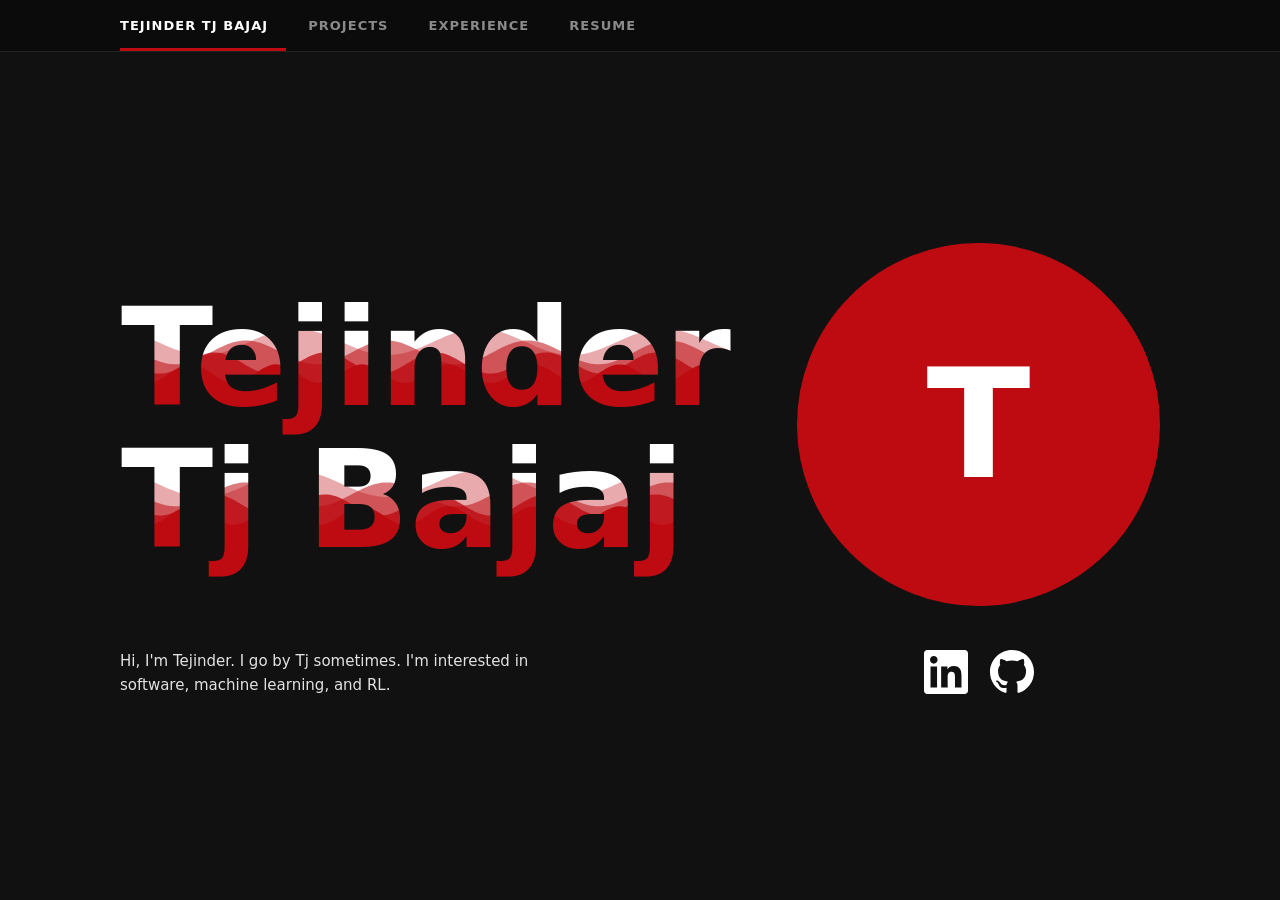
==== commit 2b696be6: "got rid of the 100%" ====
--- a/index.html
+++ b/index.html
@@ -87,16 +87,10 @@
 <link rel="icon" id="site-icon" href="https://avatars.githubusercontent.com/u/181138594?v=4&amp;s=64">
 <link rel="apple-touch-icon" href="https://avatars.githubusercontent.com/u/181138594?v=4&amp;s=180">
 <script src="icon.js" defer></script>
-<!-- Skip the loading screen for repeat visits in the same session -->
-<script>try{if(sessionStorage.getItem('introSeen'))document.documentElement.className+=' intro-seen'}catch(e){}</script>
-<!-- Without JavaScript, skip the loading screen and show the name as plain text -->
-<noscript><style>#introOverlay{display:none}#nameCanvas{display:none}.sr-only{position:static;width:auto;height:auto;margin:0 0 12px;clip:auto;overflow:visible;font-size:clamp(36px,8vw,72px);line-height:1.05;font-weight:800}</style></noscript>
+<!-- Without JavaScript, show the name as plain text -->
+<noscript><style>#nameCanvas{display:none}.sr-only{position:static;width:auto;height:auto;margin:0 0 12px;clip:auto;overflow:visible;font-size:clamp(36px,8vw,72px);line-height:1.05;font-weight:800}</style></noscript>
 </head>
 <body>
-<div id="introOverlay" aria-hidden="true" data-nosnippet>
-<div id="introPct">0<span id="introPctSign">%</span></div>
-</div>
-
 <header class="topbar"><div class="wrap"><nav class="tabs" aria-label="Main">
 <a href="./" aria-current="page">Tejinder Tj Bajaj</a>
 <a href="projects/">Projects</a>
@@ -110,10 +104,10 @@
 <section class="hero" id="hero" aria-label="Introduction">
 <div class="hero-name" id="nameCell"><canvas id="nameCanvas" aria-hidden="true"></canvas></div>
 <div class="hero-photo" id="heroPhoto"><span aria-hidden="true">T</span>
-<img src="https://avatars.githubusercontent.com/u/181138594?v=4&amp;s=480" alt="Tejinder's GitHub profile picture" width="280" height="280" onerror="this.remove()"></div>
+<img src="https://avatars.githubusercontent.com/u/181138594?v=4&amp;s=800" alt="Tejinder's GitHub profile picture" width="364" height="364" onerror="this.remove()"></div>
 <p class="hero-intro">Hi, I'm Tejinder. I go by Tj sometimes. I'm interested in software, machine learning, and RL.</p>
 <nav class="hero-social" aria-label="Social links">
-<a class="icon-link" href="https://www.linkedin.com/in/tejindertjbajaj" target="_blank" rel="me noopener" aria-label="Tejinder TJ Bajaj on LinkedIn" title="LinkedIn"><svg viewBox="0 0 24 24" aria-hidden="true" focusable="false"><path fill="currentColor" d="M20.447 20.452h-3.554v-5.569c0-1.328-.027-3.037-1.852-3.037-1.853 0-2.136 1.445-2.136 2.939v5.667H9.351V9h3.414v1.561h.046c.477-.9 1.637-1.85 3.37-1.85 3.601 0 4.267 2.37 4.267 5.455v6.286zM5.337 7.433c-1.144 0-2.063-.926-2.063-2.065 0-1.138.92-2.063 2.063-2.063 1.14 0 2.064.925 2.064 2.063 0 1.139-.925 2.065-2.064 2.065zm1.782 13.019H3.555V9h3.564v11.452zM22.225 0H1.771C.792 0 0 .774 0 1.729v20.542C0 23.227.792 24 1.771 24h20.451C23.2 24 24 23.227 24 22.271V1.729C24 .774 23.2 0 22.222 0h.003z"/></svg></a>
+<a class="icon-link" href="https://www.linkedin.com/in/tejinderbajaj" target="_blank" rel="me noopener" aria-label="Tejinder TJ Bajaj on LinkedIn" title="LinkedIn"><svg viewBox="0 0 24 24" aria-hidden="true" focusable="false"><path fill="currentColor" d="M20.447 20.452h-3.554v-5.569c0-1.328-.027-3.037-1.852-3.037-1.853 0-2.136 1.445-2.136 2.939v5.667H9.351V9h3.414v1.561h.046c.477-.9 1.637-1.85 3.37-1.85 3.601 0 4.267 2.37 4.267 5.455v6.286zM5.337 7.433c-1.144 0-2.063-.926-2.063-2.065 0-1.138.92-2.063 2.063-2.063 1.14 0 2.064.925 2.064 2.063 0 1.139-.925 2.065-2.064 2.065zm1.782 13.019H3.555V9h3.564v11.452zM22.225 0H1.771C.792 0 0 .774 0 1.729v20.542C0 23.227.792 24 1.771 24h20.451C23.2 24 24 23.227 24 22.271V1.729C24 .774 23.2 0 22.222 0h.003z"/></svg></a>
 <a class="icon-link" href="https://github.com/justTej100" target="_blank" rel="me noopener" aria-label="justTej100 on GitHub" title="GitHub"><svg viewBox="0 0 16 16" aria-hidden="true" focusable="false"><path fill="currentColor" d="M8 0C3.58 0 0 3.58 0 8c0 3.54 2.29 6.53 5.47 7.59.4.07.55-.17.55-.38 0-.19-.01-.82-.01-1.49-2.01.37-2.53-.49-2.69-.94-.09-.23-.48-.94-.82-1.13-.28-.15-.68-.52-.01-.53.63-.01 1.08.58 1.23.82.72 1.21 1.87.87 2.33.66.07-.52.28-.87.51-1.07-1.78-.2-3.64-.89-3.64-3.95 0-.87.31-1.59.82-2.15-.08-.2-.36-1.02.08-2.12 0 0 .67-.21 2.2.82.64-.18 1.32-.27 2-.27.68 0 1.36.09 2 .27 1.53-1.04 2.2-.82 2.2-.82.44 1.1.16 1.92.08 2.12.51.56.82 1.27.82 2.15 0 3.07-1.87 3.75-3.65 3.95.29.25.54.73.54 1.48 0 1.07-.01 1.93-.01 2.2 0 .21.15.46.55.38A8.013 8.013 0 0016 8c0-4.42-3.58-8-8-8z"/></svg></a>
 </nav>
 </section>
--- a/style.css
+++ b/style.css
@@ -1,7 +1,7 @@
 /* Palette sampled from the reference screenshot */
 :root {
   --bg:    #111111;   /* page background */
-  --deep:  #0b0b0b;   /* nav bar, cards, intro screen */
+  --deep:  #0b0b0b;   /* nav bar and cards */
   --red:   #bd0b11;   /* accent */
   --text:  #ffffff;
   --soft:  #e2e2e2;   /* body copy */
@@ -44,30 +44,6 @@
   white-space: nowrap;
   border: 0;
 }
-
-/* ── Startup power-meter overlay ── */
-#introOverlay {
-  position: fixed;
-  inset: 0;
-  background: var(--deep);
-  display: flex;
-  align-items: center;
-  justify-content: center;
-  z-index: 9999;
-  transition: opacity 0.25s ease, visibility 0.25s ease;
-}
-#introOverlay.hide { opacity: 0; visibility: hidden; pointer-events: none; }
-.intro-seen #introOverlay { display: none; }
-
-#introPct {
-  font-family: var(--font);
-  font-weight: 800;
-  font-size: clamp(64px, 18vw, 160px);
-  color: var(--text);
-  letter-spacing: 2px;
-  line-height: 1;
-}
-#introPctSign { font-size: 0.5em; margin-left: 4px; color: var(--red); }
 
 /* ── Top navigation bar ── */
 .topbar {
@@ -114,7 +90,7 @@
 }
 
 .hero {
-  --pfp: clamp(150px, 26vw, 280px);   /* script.js sets this so the photo matches the name's height */
+  --pfp: clamp(195px, 33.8vw, 364px);   /* 30% above the name-matched size; script.js sets the exact value */
   --gap: clamp(24px, 5vw, 64px);
   display: grid;
   grid-template-columns: minmax(0, 1fr) var(--pfp);
@@ -251,7 +227,7 @@
   .tabs a { padding: 16px 10px 13px; font-size: 12px; letter-spacing: 0.04em; }
   .hero-wrap { align-items: flex-start; padding-top: 28px; }
   .hero {
-    --pfp: min(64vw, 260px);
+    --pfp: min(83.2vw, 338px);
     grid-template-columns: minmax(0, 1fr);
     grid-template-areas:
       "name"
